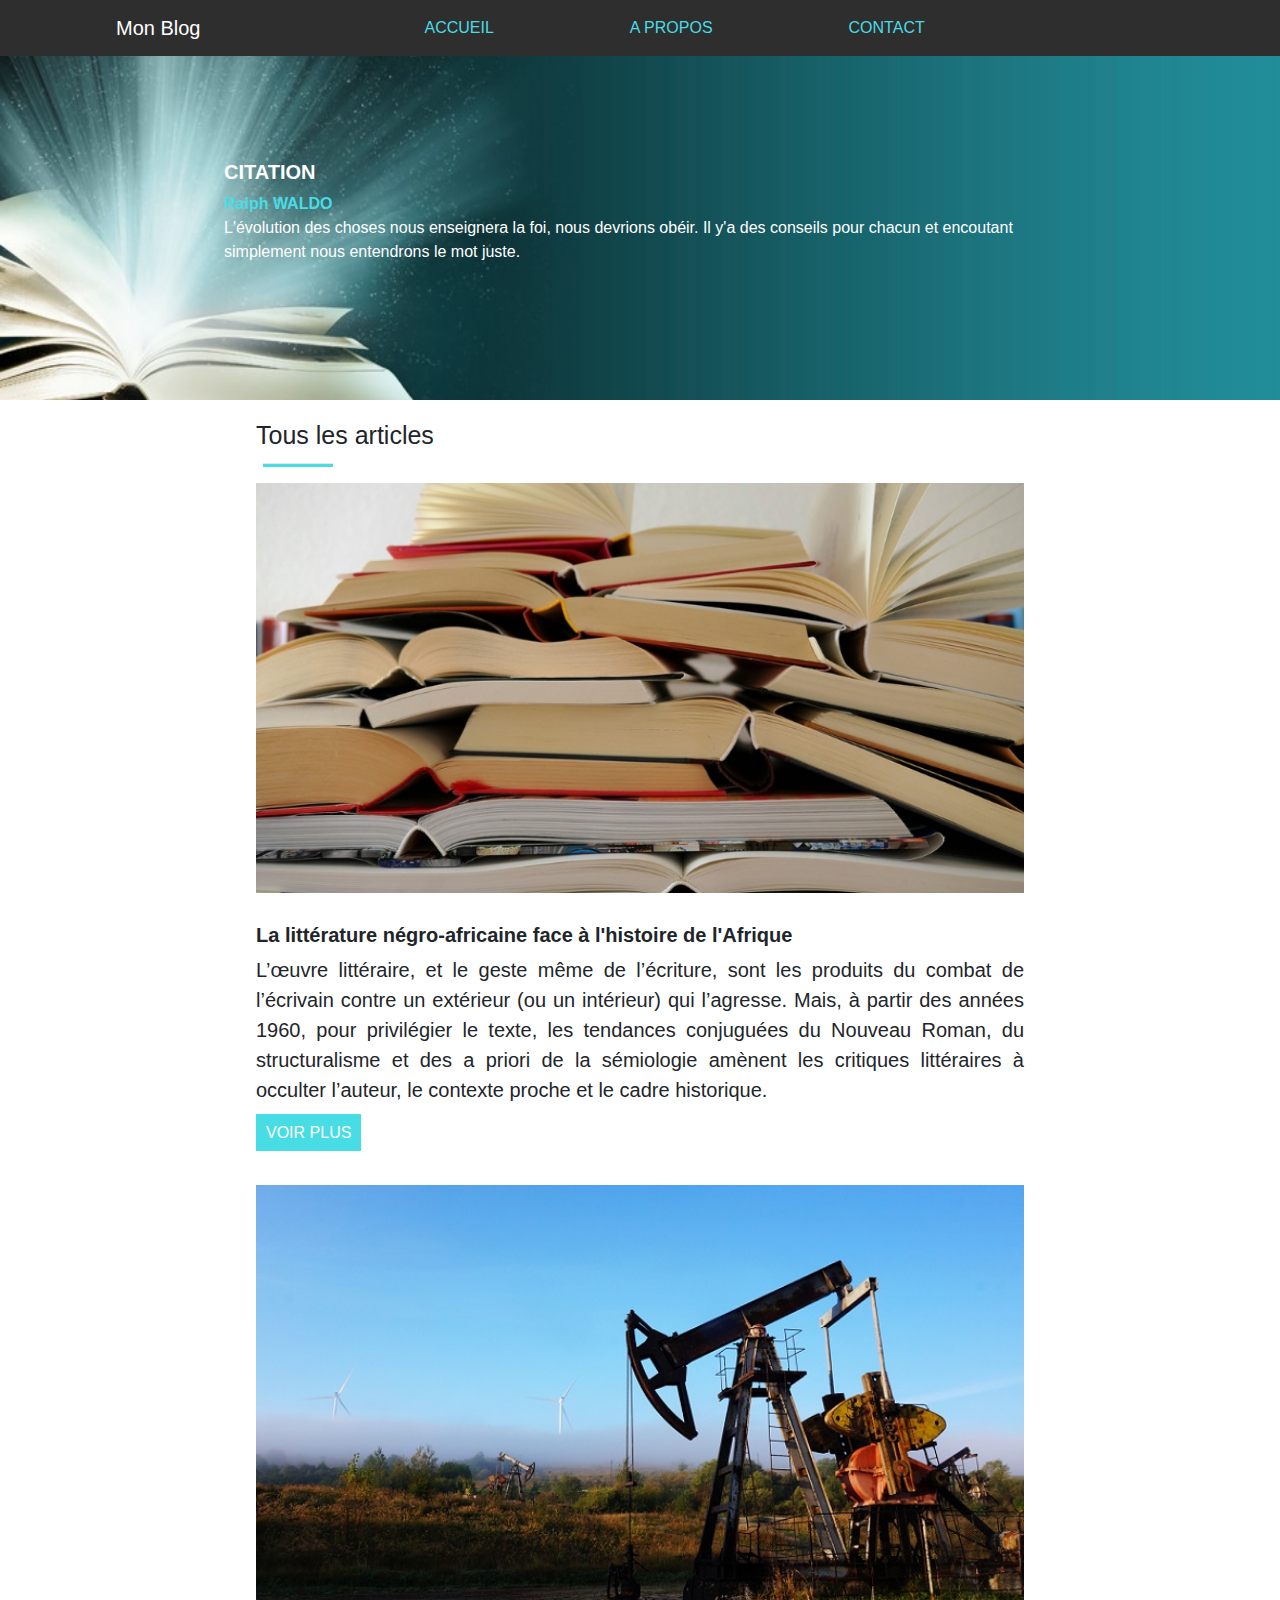
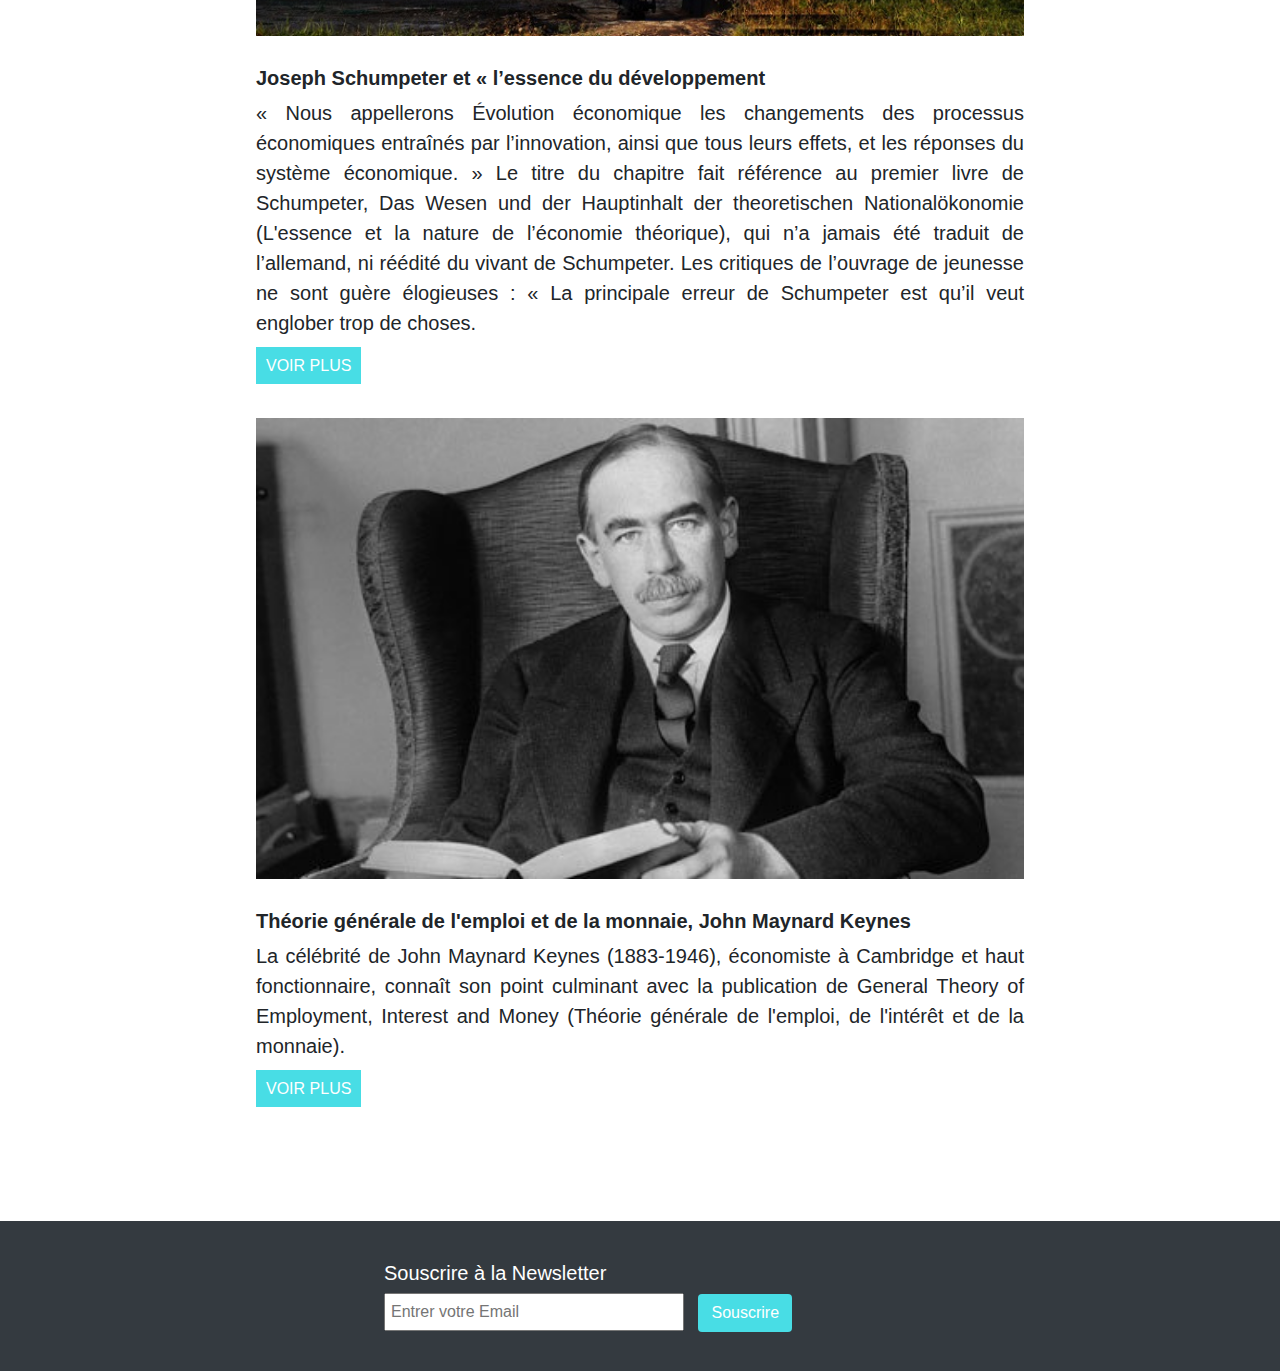
==== index.html @ bebcd411 "projet initial" ====
<!DOCTYPE html>
<html lang="fr">

<head>
  <meta charset="UTF-8">
  <meta name="viewport" content="width=device-width, initial-scale=1.0">
  <title>BLOG PERSONNEL</title>
  <link rel="stylesheet" href="https://stackpath.bootstrapcdn.com/bootstrap/4.3.1/css/bootstrap.min.css" integrity="sha384-ggOyR0iXCbMQv3Xipma34MD+dH/1fQ784/j6cY/iJTQUOhcWr7x9JvoRxT2MZw1T" crossorigin="anonymous">
  <link rel="stylesheet" type="text/css" href="assets/css/style.css">
</head>

<body>

  <!--Navbar  -->

  <nav class="navbar navbar-expand-sm" style="position: fixed; width: 100%; Z-index: 6;">
    <a class="navbar-brand logo" href="#">Mon Blog</a>
    <button class="navbar-toggler navbar-dark" type="button" data-toggle="collapse" data-target="#screenmode">
      <span class="navbar-toggler-icon"></span>
    </button>
    <div class="collapse navbar-collapse" id="screenmode">
      <ul class="navbar-nav" id="menu">
        <li class="nav-item first-item">
          <a class="nav-link" href="index.html">ACCUEIL</a>
        </li>
        <li class="nav-item">
          <a class="nav-link" href="author.html">A PROPOS</a>
        </li>
        <li class="nav-item">
          <a class="nav-link" href="#">CONTACT</a>
        </li>
      </ul>
    </div>
  </nav>

  <!-- end -->

  <!-- body of the document -->

  <div class="bg-image">
    <div class="citation-block">
      <h2>CITATION</h2>
      <strong>Ralph WALDO</strong>
      <blockquote>L'évolution des choses nous enseignera la foi, nous devrions obéir.
        Il y'a des conseils pour chacun et encoutant simplement nous entendrons le mot juste.
      </blockquote>
    </div>
  </div>
  <div class="container">
    <div class="row">
      <h1>Tous les articles</h1>
      <hr>
      <article>
        <img src="assets/img/2.jpg" alt="littérature africaine" width="100%">
        <h2>La littérature négro-africaine face à l'histoire de l'Afrique</h2>
        <p>L’œuvre littéraire, et le geste même de l’écriture, sont les produits du combat de l’écrivain contre
          un extérieur (ou un intérieur) qui l’agresse. Mais, à partir des années 1960, pour privilégier le texte,
          les tendances conjuguées du Nouveau Roman, du structuralisme et des a priori de la sémiologie amènent les
          critiques littéraires à occulter l’auteur, le contexte proche et le cadre historique.
        </p>
        <a class="button" href="article.html">VOIR PLUS</a>
      </article>
      <article class="marg-top">
        <img src="assets/img/3.jpg" alt="Livre essence du developpement" width="100%">
        <h2>Joseph Schumpeter et « l’essence du développement </h2>
        <p>
          « Nous appellerons Évolution économique les changements des processus économiques entraînés par l’innovation, ainsi que tous leurs effets, et les réponses du système économique. »
          Le titre du chapitre fait référence au premier livre de Schumpeter, Das Wesen und der Hauptinhalt der theoretischen Nationalökonomie (L'essence et la nature de l’économie théorique),
          qui n’a jamais été traduit de l’allemand, ni réédité du vivant de Schumpeter. Les critiques de l’ouvrage
          de jeunesse ne sont guère élogieuses : « La principale erreur de Schumpeter est qu’il veut englober trop de choses.
        </p>
        <a class="button" href="article2.html">VOIR PLUS</a>
      </article>
      <article class="marg-top marg-bottom">
        <img src="assets/img/4.jpg" alt="Livre de Keynes" width="100%">
        <h2>Théorie générale de l'emploi et de la monnaie, John Maynard Keynes</h2>
        <p>La célébrité de John Maynard Keynes (1883-1946), économiste à Cambridge et haut fonctionnaire, connaît son point culminant avec la publication de
          General Theory of Employment, Interest and Money (Théorie générale de l'emploi, de l'intérêt et de la monnaie).
        </p>
        <a class="button" class="last-btn" href="article3.html">VOIR PLUS</a>
      </article>
    </div>
  </div>
  <!-- end -->

<!-- Newletter -->

  <div class="container-fluid bg-dark">
    <div class="row">
      <footer>
        <h3 class="text-white">Souscrire à la Newsletter</h3>
        <form action="#" method="Post">
          <input type="email" name="email" placeholder="Entrer votre Email">
          <button type="button" class="btn">Souscrire<i class="fa fa-envelope"></i></button>
        </form>
      </footer>
    </div>
  </div>

  <!-- end -->

  <script src="https://code.jquery.com/jquery-3.3.1.slim.min.js" integrity="sha384-q8i/X+965DzO0rT7abK41JStQIAqVgRVzpbzo5smXKp4YfRvH+8abtTE1Pi6jizo" crossorigin="anonymous"></script>
  <script src="https://cdnjs.cloudflare.com/ajax/libs/popper.js/1.14.7/umd/popper.min.js" integrity="sha384-UO2eT0CpHqdSJQ6hJty5KVphtPhzWj9WO1clHTMGa3JDZwrnQq4sF86dIHNDz0W1" crossorigin="anonymous"></script>
  <script src="https://stackpath.bootstrapcdn.com/bootstrap/4.3.1/js/bootstrap.min.js" integrity="sha384-JjSmVgyd0p3pXB1rRibZUAYoIIy6OrQ6VrjIEaFf/nJGzIxFDsf4x0xIM+B07jRM" crossorigin="anonymous"></script>
</body>










</html>
---- assets/css/style.css ----
.bg-image {
 background-image: url("../img/bg-image.jpg");
 background-repeat: no-repeat;
 background-size: cover;
 height: 400px;
}
.navbar-nav{
  text-align: center;
}
.center {
  text-align: center;
}
nav{
  background-color: #2E2E2E;
}
.nav-link {color: #48DDE5;}
.citation-block {
  width: 65%;
  margin: auto;
  padding-top: 130px;
}
a:hover{
  text-decoration: none;
  color: white;
}
.button{
  background-color: #48DDE5;
  color: white;
  padding: 10px;
}
.container {
  width: 60%;
}
.author-bloc{
  margin-top: 100px;
}
h2 {
  margin-top: 30px;
  font-size: 20px;
  font-weight: bold;
}
h1 {
  margin-top: 20px;
  font-size: 25px;
}
hr {
  border-bottom: 3px solid #48DDE5;
  width: 70px;
  margin-top: 5px;
  margin-right: 90%;
}
p {
  font-size: 20px;
  text-align: justify;
}
.marg-top{margin-top: 40px;}
button.btn{
  background-color: #48DDE5;
  color: white;
}
.citation-block{color: white;}
.marg-bottom{margin-bottom: 20px;}
.comment h2 {color: #48DDE5;}
.share img:not(.first){
  margin-left: 20px;
}
span.share{
  font-weight: bold;
  display: block;
  margin-bottom: 5px;
}
.title{
  font-size: 30px;
}
textarea{
  margin-top: 20px;
  resize: none;
  border: 1px solid;
  padding-top: 30px;
  width: 50%;
  height: 100px;
}
.comment a{
  padding: 5px;
  color: #fff;
  background-color: #48DDE5;
  width: 100px;
  display: block;
  text-align: center;
  margin-bottom: 10px;;
}
.logo{
  margin-left: 100px;
  color: white;
}

/* media queries for smartphone screen */

@media screen and (max-width:768px){
  .container {
    width: 80%;
  }
  h1{
    font-size: 30px;
  }
  h2{
    font-size: 25px;
    margin-top: 15px;
  }
  hr {
    border-bottom: 3px solid #48DDE5;
    margin-right: 85%;
    width: 50px;
  }
  footer h3{
    padding-left: 10px;
    padding-bottom: 10px;
    font-size: 20px;
    padding-top: 20px;
  }
  footer{
    margin: auto;
  }
  input[type="email"]{
    padding: 5px;
    margin-bottom: 20px;
  }
  .citation-block{
    color: #000;
  }
  .author-bloc{
    margin-top: 10px;
  }
  textarea{
    width: 100%;
    height: 100px;
    margin: auto;
  }
  .share{
    margin-bottom: 20px;
  }
}

/*Medias queries for high screen*/

@media screen and (min-width: 1024px){
  nav ul {
    margin-left: 200px;
    width: 80%;
  }
  ul li:not(.first-item){
    padding-left: 120px;
  }
  ul li:nth-child{padding-left: 0;}
  strong{color:#48DDE5;}
  footer {
    margin-left: 30%;
    height: 150px;
    padding-top: 40px;
  }
  footer h3{font-size: 20px;}
  .container-fluid{margin-top: 100px;}
  input[type="email"]{
    padding: 5px;
    width: 300px;
  }
  button.btn{
      margin-left: 10px;
    }
}
.author-image{margin-top: 100px;}
.large-container{
  width: 80%;
  margin: auto;
}

.text-input input:focus, textarea:focus{
  border: 1px solid #48DDE5;
  outline: none;
}
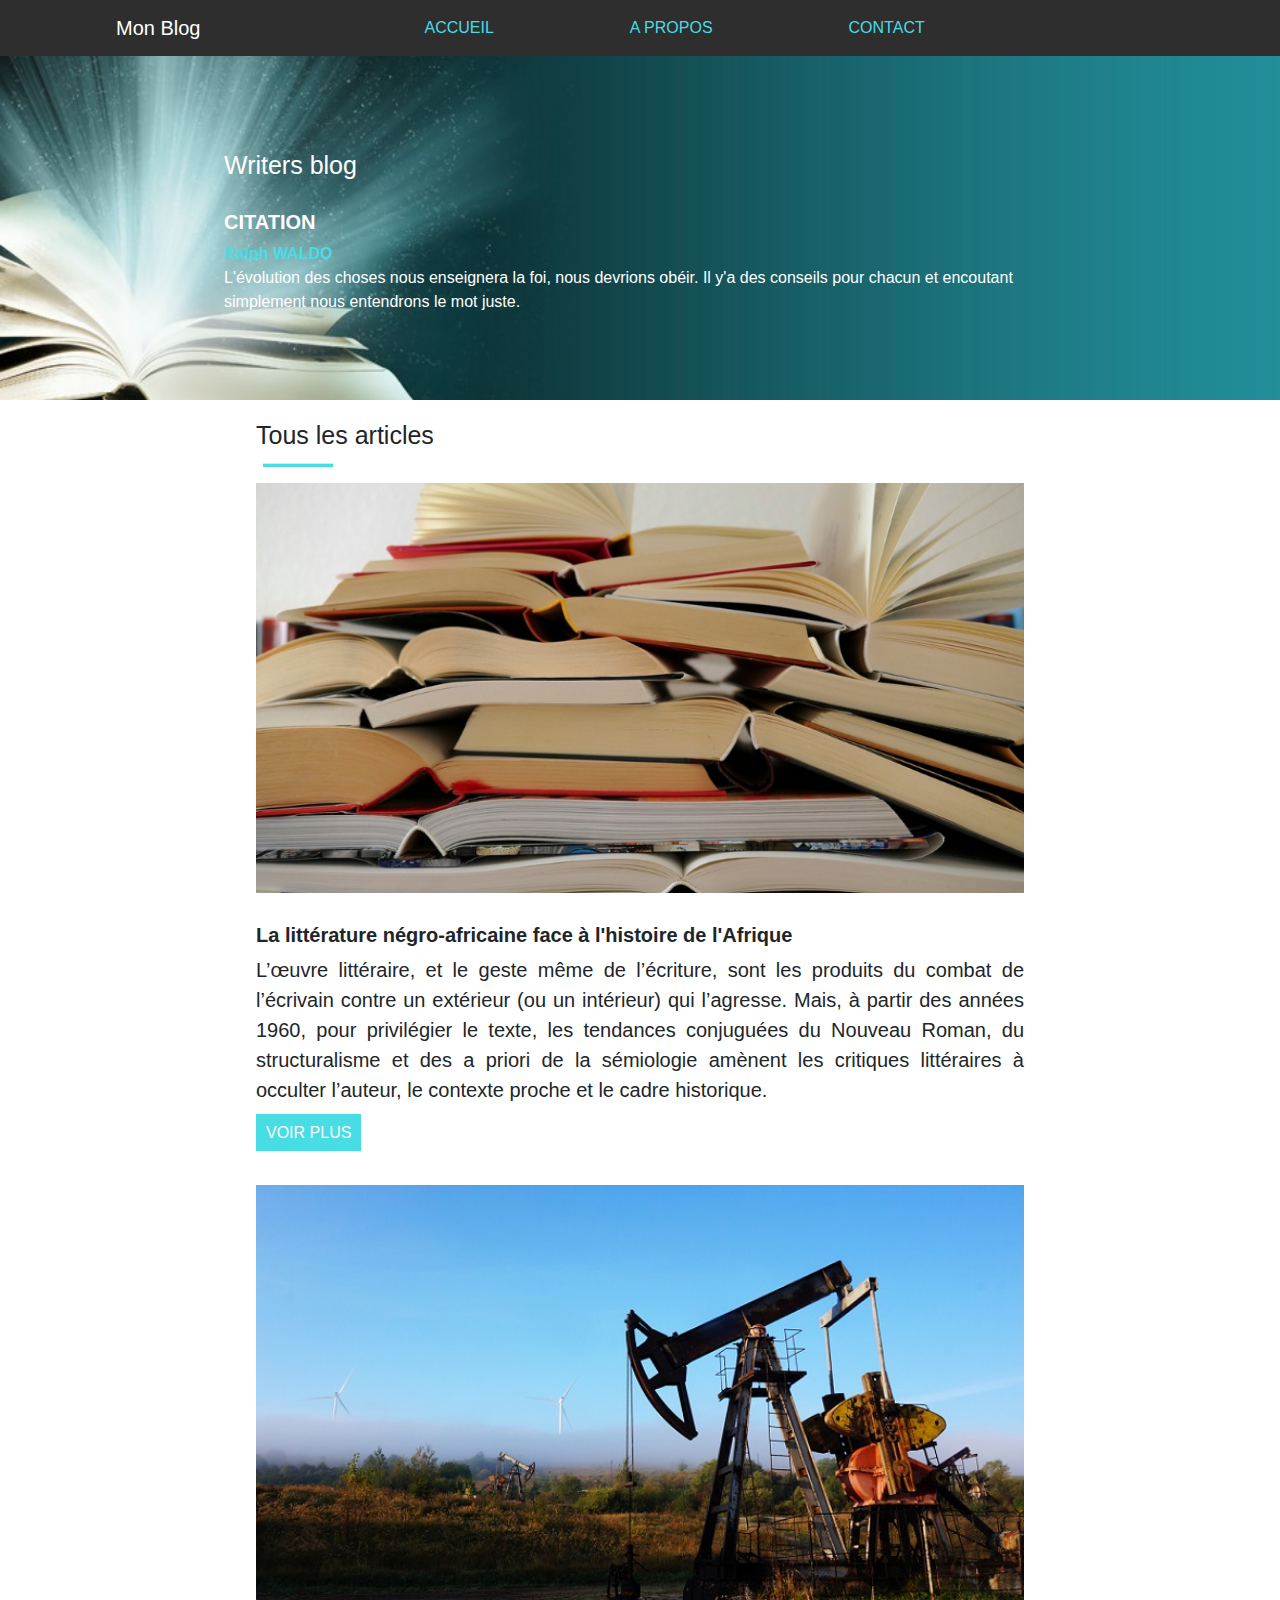
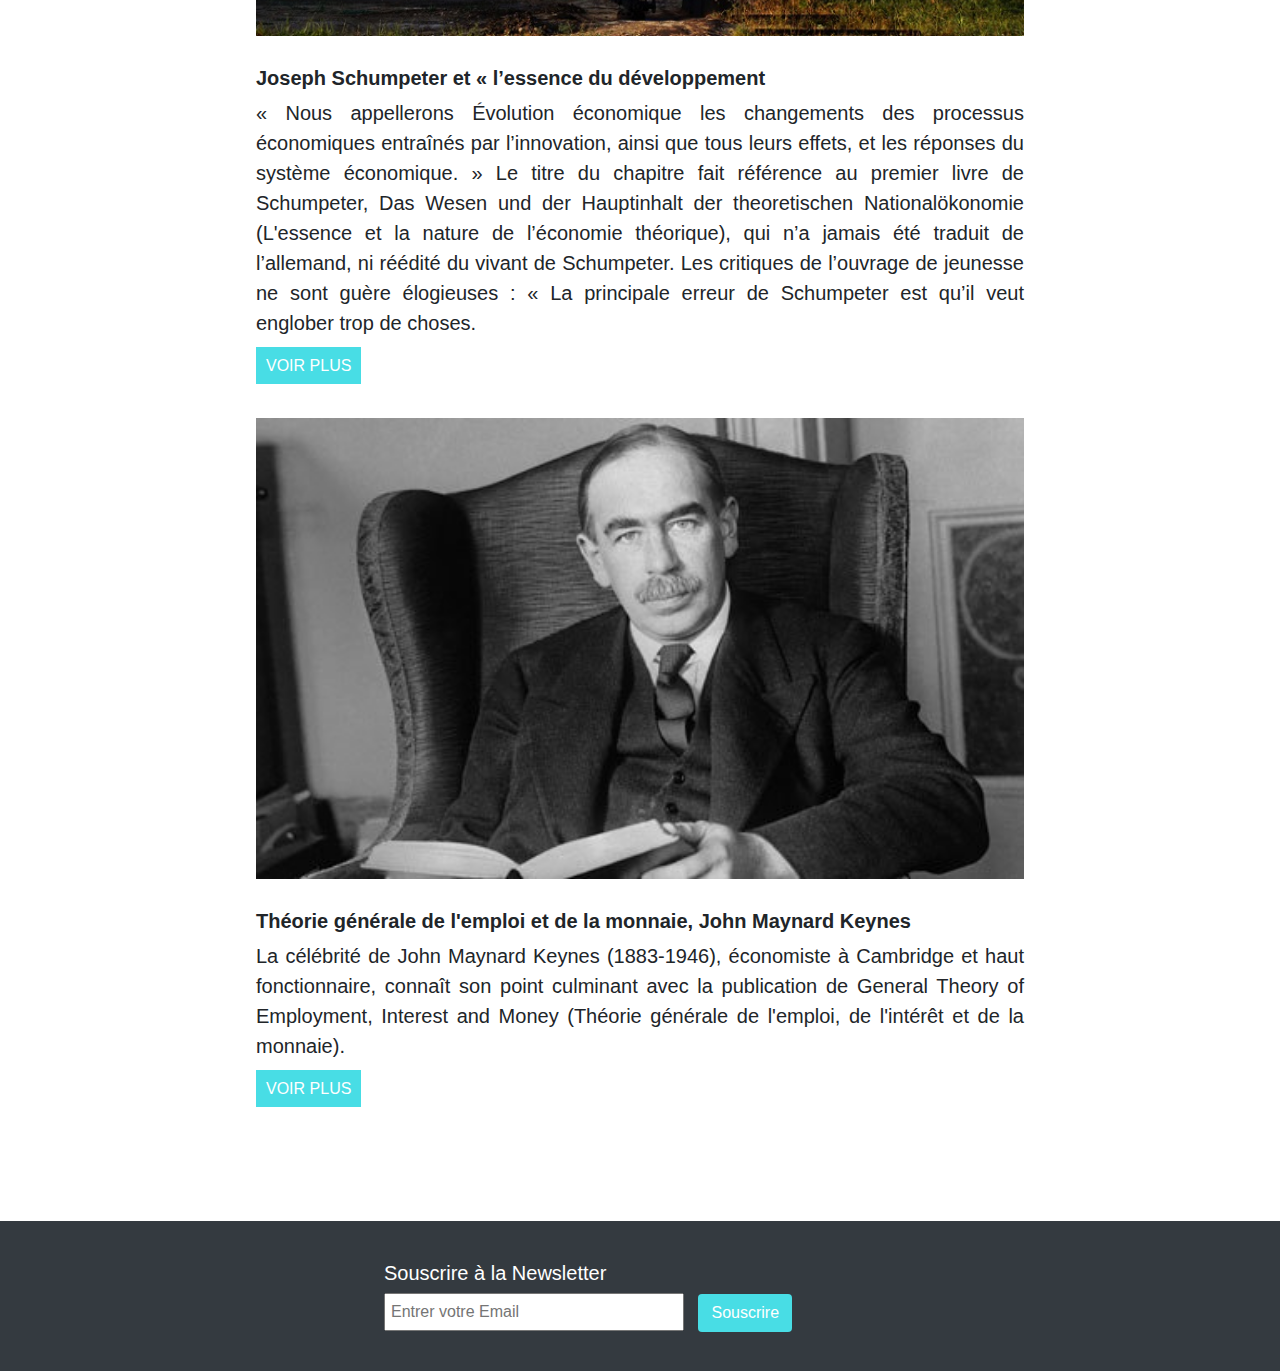
==== commit 22f50420: "new change" ====
--- a/index.html
+++ b/index.html
@@ -4,7 +4,10 @@
 <head>
   <meta charset="UTF-8">
   <meta name="viewport" content="width=device-width, initial-scale=1.0">
-  <title>BLOG PERSONNEL</title>
+  <title> KLD BLOG</title>
+  <meta name="keywords" content="muana blog", "motema blog", "mboka blog">
+  <meta name="robots" content="index">
+  <meta name="description" content="Klaurion BLOG">
   <link rel="stylesheet" href="https://stackpath.bootstrapcdn.com/bootstrap/4.3.1/css/bootstrap.min.css" integrity="sha384-ggOyR0iXCbMQv3Xipma34MD+dH/1fQ784/j6cY/iJTQUOhcWr7x9JvoRxT2MZw1T" crossorigin="anonymous">
   <link rel="stylesheet" type="text/css" href="assets/css/style.css">
 </head>
@@ -27,7 +30,7 @@
           <a class="nav-link" href="author.html">A PROPOS</a>
         </li>
         <li class="nav-item">
-          <a class="nav-link" href="#">CONTACT</a>
+          <a class="nav-link" href="contact.html">CONTACT</a>
         </li>
       </ul>
     </div>
@@ -39,6 +42,7 @@
 
   <div class="bg-image">
     <div class="citation-block">
+      <h1>Writers blog</h1>
       <h2>CITATION</h2>
       <strong>Ralph WALDO</strong>
       <blockquote>L'évolution des choses nous enseignera la foi, nous devrions obéir.
@@ -83,6 +87,16 @@
   </div>
   <!-- end -->
 
+<!-- Loader -->
+<!-- <div class="loader-container">
+  <div class="loader" id="loader"></div>
+  <div id="message">
+    <p>Souscription réussi avec succès ! <img src="assets/img/success.png" alt="success icon"></p>
+  </div>
+</div> -->
+
+<!-- Loader -->
+
 <!-- Newletter -->
 
   <div class="container-fluid bg-dark">
@@ -91,17 +105,27 @@
         <h3 class="text-white">Souscrire à la Newsletter</h3>
         <form action="#" method="Post">
           <input type="email" name="email" placeholder="Entrer votre Email">
-          <button type="button" class="btn">Souscrire<i class="fa fa-envelope"></i></button>
+          <button type="button" class="btn" id="bouton">Souscrire<i class="fa fa-envelope"></i></button>
         </form>
       </footer>
     </div>
   </div>
 
   <!-- end -->
-
+  <script src="assets/js/file.js"></script>
   <script src="https://code.jquery.com/jquery-3.3.1.slim.min.js" integrity="sha384-q8i/X+965DzO0rT7abK41JStQIAqVgRVzpbzo5smXKp4YfRvH+8abtTE1Pi6jizo" crossorigin="anonymous"></script>
   <script src="https://cdnjs.cloudflare.com/ajax/libs/popper.js/1.14.7/umd/popper.min.js" integrity="sha384-UO2eT0CpHqdSJQ6hJty5KVphtPhzWj9WO1clHTMGa3JDZwrnQq4sF86dIHNDz0W1" crossorigin="anonymous"></script>
   <script src="https://stackpath.bootstrapcdn.com/bootstrap/4.3.1/js/bootstrap.min.js" integrity="sha384-JjSmVgyd0p3pXB1rRibZUAYoIIy6OrQ6VrjIEaFf/nJGzIxFDsf4x0xIM+B07jRM" crossorigin="anonymous"></script>
+  <!-- Global site tag (gtag.js) - Google Analytics -->
+<script async src="https://www.googletagmanager.com/gtag/js?id=UA-140237008-2"></script>
+<script>
+  window.dataLayer = window.dataLayer || [];
+  function gtag(){dataLayer.push(arguments);}
+  gtag('js', new Date());
+
+  gtag('config', 'UA-140237008-2');
+</script>
+
 </body>
 
 
--- a/assets/css/style.css
+++ b/assets/css/style.css
@@ -97,6 +97,10 @@
 /* media queries for smartphone screen */
 
 @media screen and (max-width:768px){
+  body{
+    margin: 0;
+    padding: 0;
+  }
   .container {
     width: 80%;
   }
@@ -139,11 +143,53 @@
   .share{
     margin-bottom: 20px;
   }
-}
+  .contact-me h2{
+    font-size: 18px;
+  }
+  form div input{display: block;}
+  .contact-form input{
+    margin-top: 10px;
+  }
+  div#reset .contact-form{
+    padding: 0;
+    margin: 0;
+  }
+  div#reset .contact-form input{
+    margin-left: 0;
+    margin-bottom: 15px;
+    width: 100%;
+  }
+  div#reset .contact-form textarea{
+    margin: 0;
+    padding: 0;
+    height: 120px;
+    width: 100%;
+    text-align: left;
+  }
+  div#reset2{
+    padding: 0;
+  }
+  form div.input-content{
+  width: 100%;
+  }
+  .contact-form form button{
+    margin: 0;
+    margin-bottom: 20px;
+  }
+  div#reset2 .info-contact{width: 100%;}
+  .paragraphe{
+    margin-top: 10px;
+  }
+
+}
+
 
 /*Medias queries for high screen*/
 
 @media screen and (min-width: 1024px){
+  .paragraphe{
+    margin-top: 80px;
+  }
   nav ul {
     margin-left: 200px;
     width: 80%;
@@ -178,3 +224,109 @@
   border: 1px solid #48DDE5;
   outline: none;
 }
+
+/**************************
+Loader
+*****************/
+
+.loader{
+  width: 40px;
+  height: 40px;
+  border: 6px solid #e5e5e5;
+  border-top: 6px solid grey;
+  border-radius: 100px;
+  animation: loader 1s linear infinite;
+}
+@keyframes loader{
+  0% {
+    transform: translate(-50% , -50%) rotate(0deg);
+  }
+  100% {
+    transform: translate(-50% , -50%) rotate(360deg);
+  }
+}
+#loader, #message{display: none;}
+.loader-container{
+  position: relative;
+  left: 0;
+  top: 0;
+}
+.loader{
+  position: absolute;
+  right: 50%;
+  bottom: 20%;
+}
+#message{
+  position: absolute;
+  top: 0;
+  left: 35%;
+  color: #34c924;
+}
+/**************************
+ contact part
+**************************/
+.info-contact{
+  width: 90%;
+  margin-top: 100px;
+  padding: 10px;
+  background-color: #212529;
+  color: white;
+}
+.contact-form{
+  margin-top: 100px;
+  width: 100%;
+}
+.contact-me{
+  background-color: #212529;
+  color: white;
+}
+.contact-me h2{
+  padding: 7px;
+  text-align: center;
+}
+.contact-form textarea{
+  width: 80%;
+  height: 150px;
+  margin-left: 40px;
+}
+.contact-form input[type="text"]{
+  padding: 5px;
+  margin-right: 20px;
+}
+.contact-form input{
+  width: 80%;
+  border: 1px solid #212529;
+  border-radius: 2px;
+  outline: none;
+  margin-top: 20px;
+  margin-left: 40px;
+}
+.contact-form button{
+  background-color: #212529;
+  color: white;
+  border: 0;
+  padding: 6px;
+  margin-top: 10px;
+  margin-left: 8%;
+}
+.block-contact{width: 100px;}
+.info-contact span{
+  display: block;
+  margin: 10px 0;
+  font-weight: bold;
+}
+#validatemessage, #invalidusername, #invalidmail, #infonewsletter{
+  color: red;
+  font-size: 14px;
+  text-align:center;
+  margin-top: 5px;
+}
+#map{
+    width: 80%;
+    height: 500px;
+    margin: auto;
+    margin-top: 10px;
+}
+.info-contact a{
+  color: white;
+}
